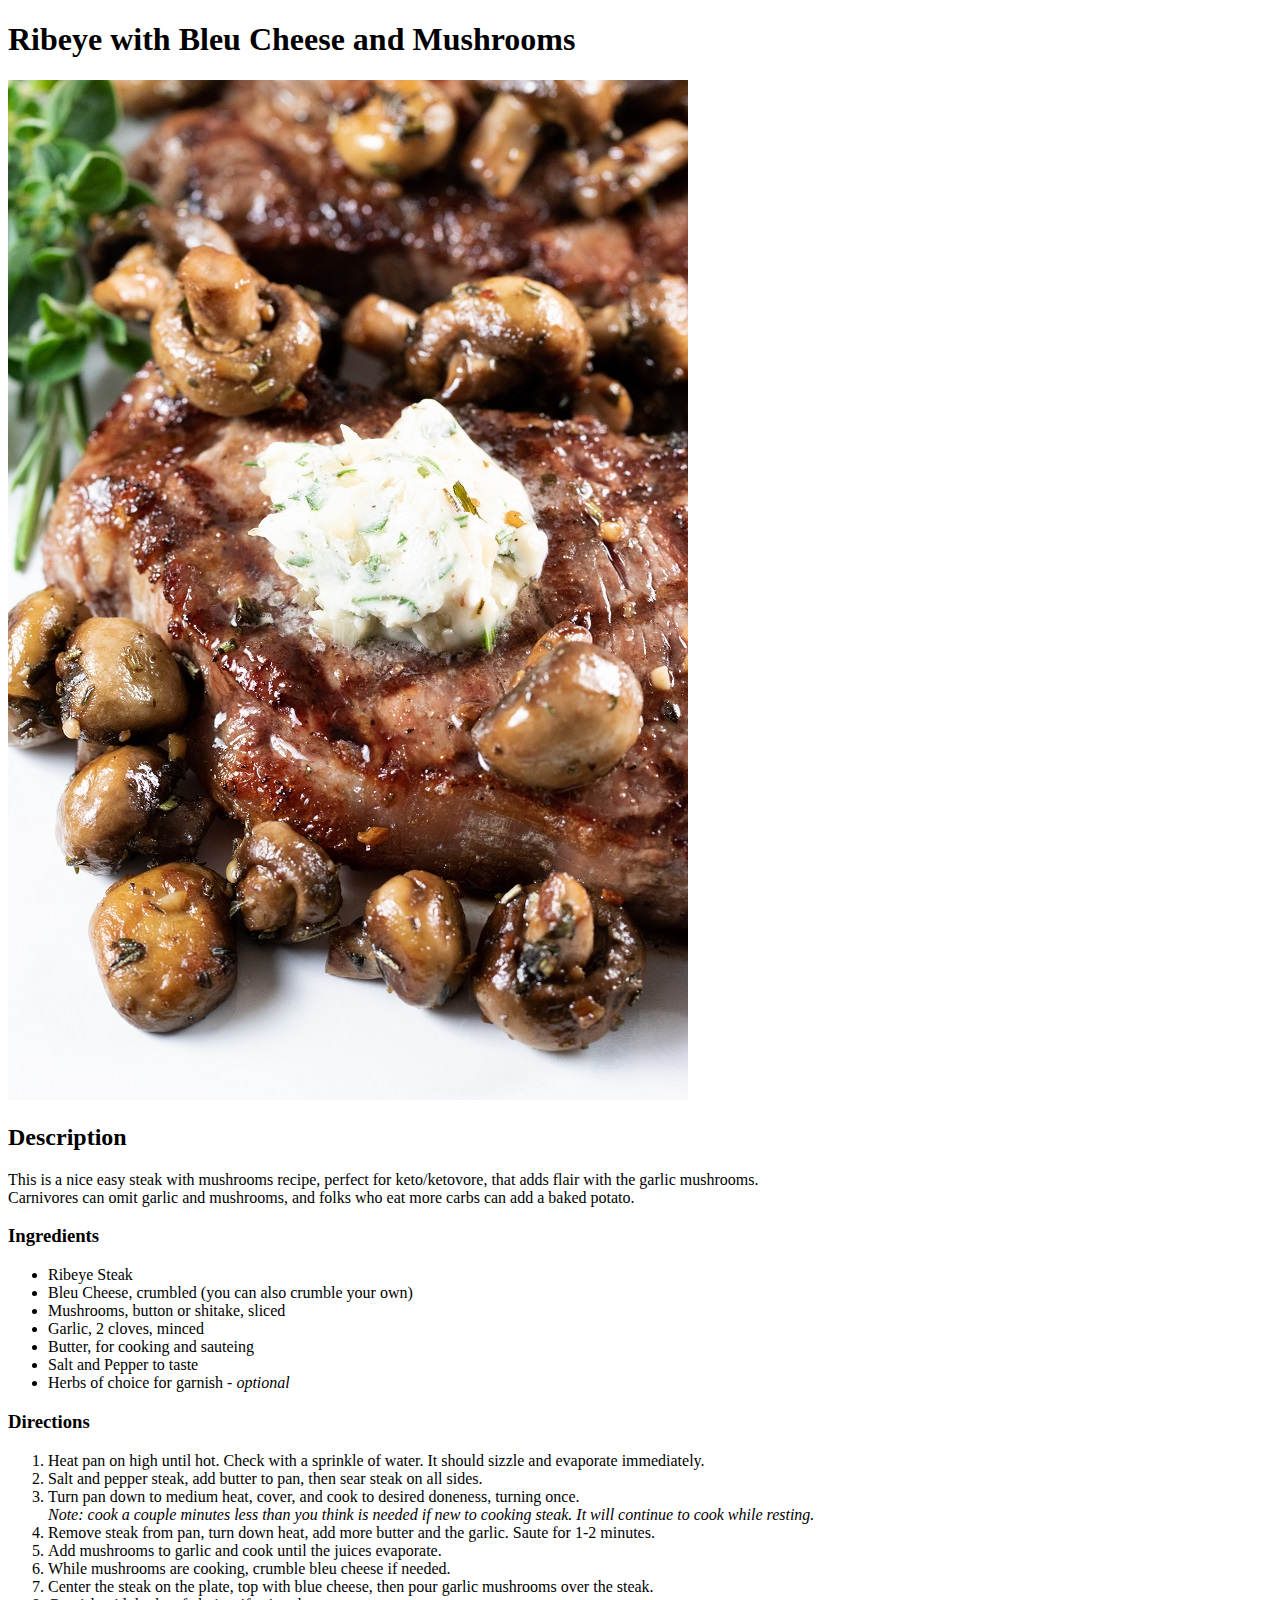
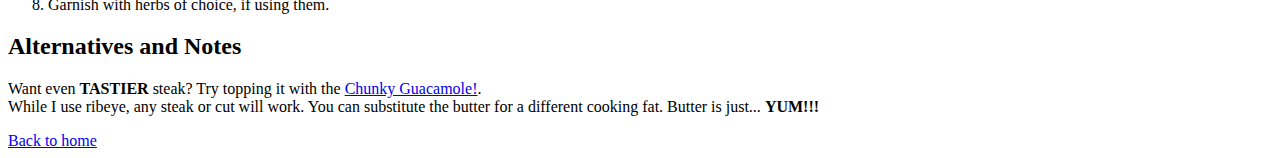
==== recipes/bcmushsteak.html @ fd0c604a "Create recipe picture classes" ====
<!DOCTYPE html>
<html lang="en">
<head>
    <meta charset="UTF-8">
    <title>Ribeye with Bleu Cheese and Mushrooms</title>
</head>
<body>

<h1>Ribeye with Bleu Cheese and Mushrooms</h1>
<img class="recipe-picture steak" src="../img/bcmushsteak.jpg" alt="Steak topped with Bleu Cheese on plate. Small onions cascade off steak onto plate.">

<h2 class="desc">Description</h2>
This is a nice easy steak with mushrooms recipe, perfect for keto/ketovore, that adds flair with the garlic mushrooms.<br> Carnivores can omit garlic and mushrooms, and folks who eat more carbs can add a baked potato.<br>


<h3 class="fonts ingred">Ingredients</h3>
<ul class="ingred items">
    <li>Ribeye Steak</li>
    <li>Bleu Cheese, crumbled (you can also crumble your own)</li>
    <li>Mushrooms, button or shitake, sliced</li>
    <li>Garlic, 2 cloves, minced</li>
    <li>Butter, for cooking and sauteing</li>
    <li>Salt and Pepper to taste</li>
    <li>Herbs of choice for garnish - <em>optional</em></li>
</ul>

<h3 class="fonts instruct">Directions</h3>
<ol class="items ordered">
    <li>Heat pan on high until hot. Check with a sprinkle of water. It should sizzle and evaporate immediately.</li>
    <li>Salt and pepper steak, add butter to pan, then sear steak on all sides.</li>
    <li>Turn pan down to medium heat, cover, and cook to desired doneness, turning once.</li>
    <em>Note: cook a couple minutes less than you think is needed if new to cooking steak.  It will continue to cook while resting.</em>
    <li>Remove steak from pan, turn down heat, add more butter and the garlic. Saute for 1-2 minutes. </li>
    <li>Add mushrooms to garlic and cook until the juices evaporate.</li>
    <li>While mushrooms are cooking, crumble bleu cheese if needed.</li>
    <li>Center the steak on the plate, top with blue cheese, then pour garlic mushrooms over the steak.</li>
    <li>Garnish with herbs of choice, if using them.</li>
</ol>

<h2>Alternatives and Notes</h2>
<p>Want even <strong>TASTIER</strong> steak?  Try topping it with the <a href="chunkyguacamole.html">Chunky Guacamole!</a>.
<br>While I use ribeye, any steak or cut will work. You can substitute the butter for a different cooking fat.  Butter is just... <strong>YUM!!!</strong></p>

<a href="../index.html">Back to home</a>
 
</body>
</html>
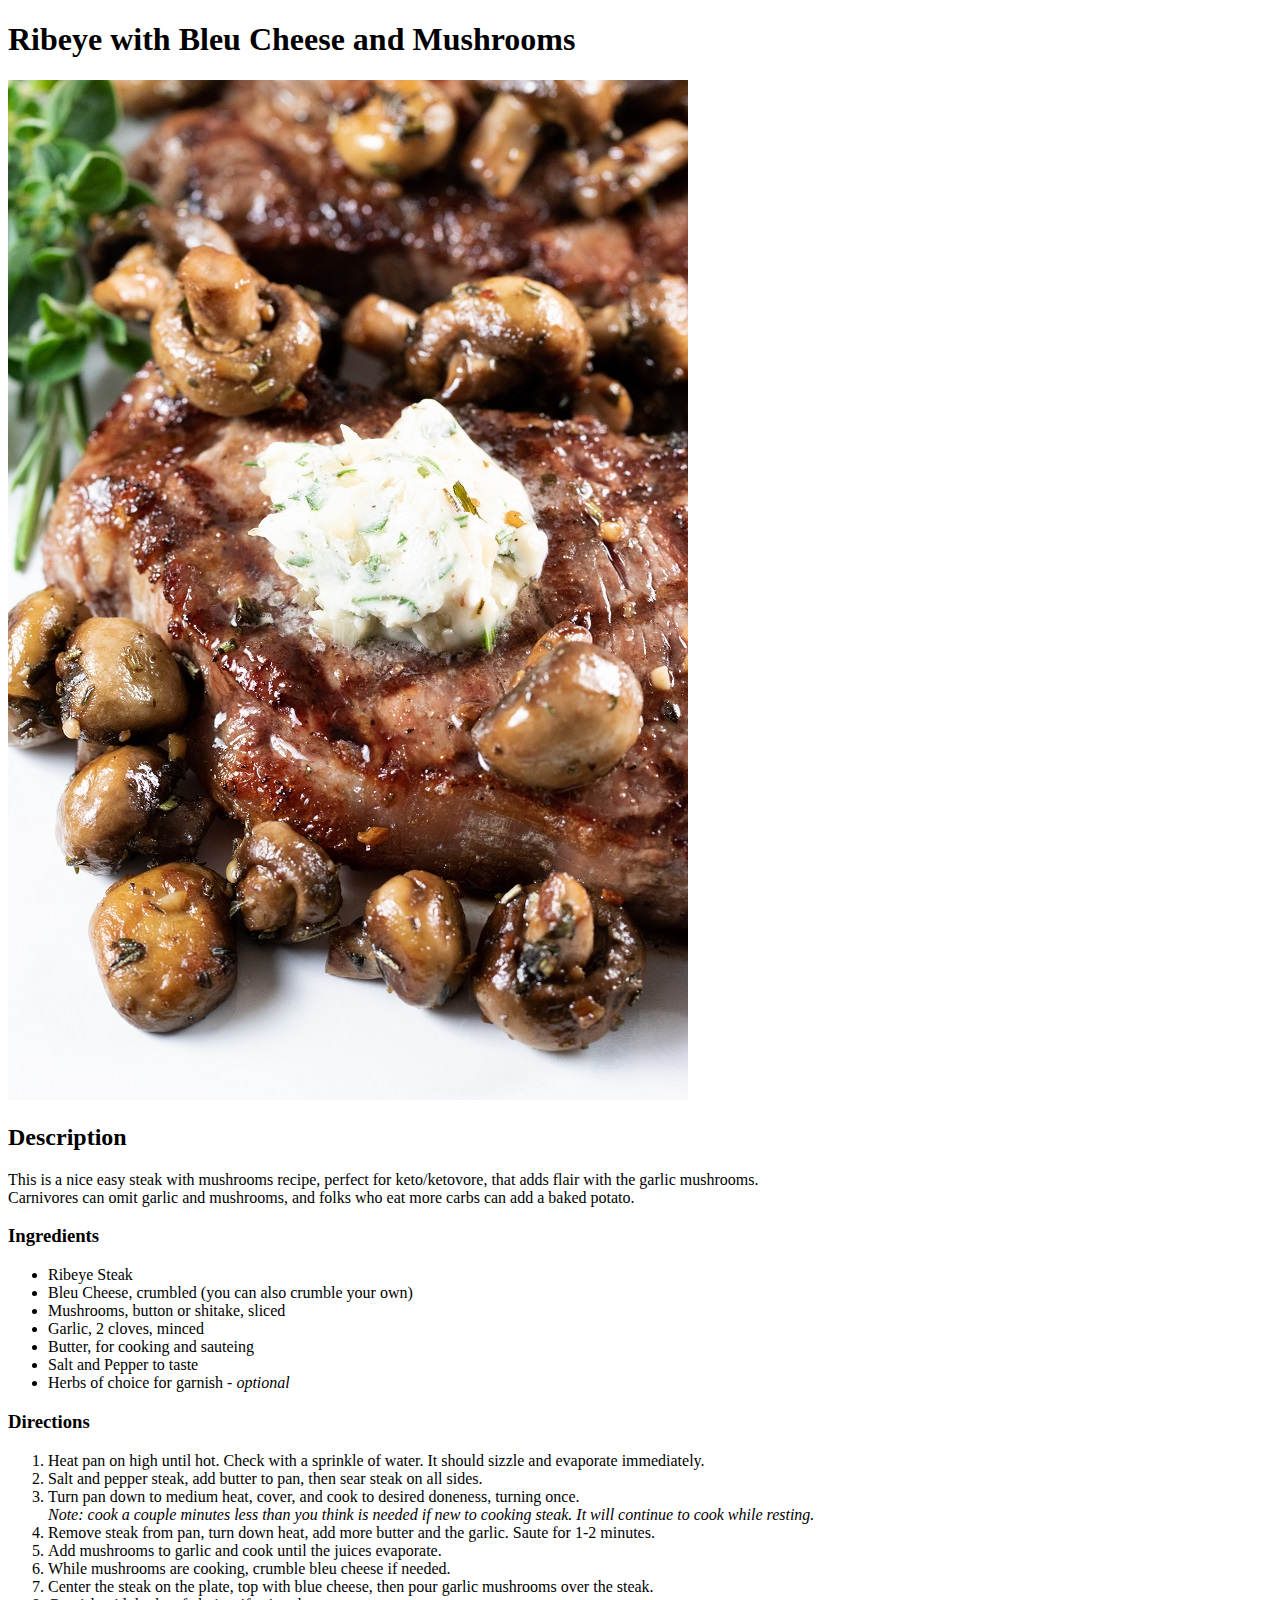
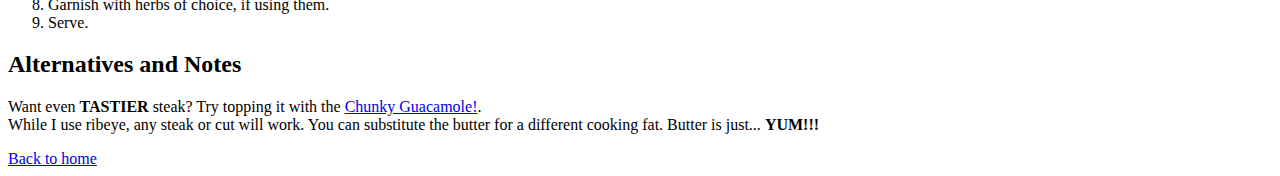
==== commit 0999446c: "Complete bulk class additions, assign linked IDs" ====
--- a/recipes/bcmushsteak.html
+++ b/recipes/bcmushsteak.html
@@ -10,8 +10,8 @@
 <img class="recipe-picture steak" src="../img/bcmushsteak.jpg" alt="Steak topped with Bleu Cheese on plate. Small onions cascade off steak onto plate.">
 
 <h2 class="desc">Description</h2>
-This is a nice easy steak with mushrooms recipe, perfect for keto/ketovore, that adds flair with the garlic mushrooms.<br> Carnivores can omit garlic and mushrooms, and folks who eat more carbs can add a baked potato.<br>
-
+<p>This is a nice easy steak with mushrooms recipe, perfect for keto/ketovore, that adds flair with the garlic mushrooms.<br> Carnivores can omit garlic and mushrooms, and folks who eat more carbs can add a baked potato.
+</p>
 
 <h3 class="fonts ingred">Ingredients</h3>
 <ul class="ingred items">
@@ -21,7 +21,7 @@
     <li>Garlic, 2 cloves, minced</li>
     <li>Butter, for cooking and sauteing</li>
     <li>Salt and Pepper to taste</li>
-    <li>Herbs of choice for garnish - <em>optional</em></li>
+    <li class="optional">Herbs of choice for garnish - <em>optional</em></li>
 </ul>
 
 <h3 class="fonts instruct">Directions</h3>
@@ -35,13 +35,14 @@
     <li>While mushrooms are cooking, crumble bleu cheese if needed.</li>
     <li>Center the steak on the plate, top with blue cheese, then pour garlic mushrooms over the steak.</li>
     <li>Garnish with herbs of choice, if using them.</li>
+    <li class="serve">Serve.</li>
 </ol>
 
-<h2>Alternatives and Notes</h2>
-<p>Want even <strong>TASTIER</strong> steak?  Try topping it with the <a href="chunkyguacamole.html">Chunky Guacamole!</a>.
+<h2 id="alternatives">Alternatives and Notes</h2>
+<p>Want even <strong>TASTIER</strong> steak?  Try topping it with the <a href="chunkyguacamole.html" class="fonts" id="guac-recipe">Chunky Guacamole!</a>.
 <br>While I use ribeye, any steak or cut will work. You can substitute the butter for a different cooking fat.  Butter is just... <strong>YUM!!!</strong></p>
 
-<a href="../index.html">Back to home</a>
+<a href="../index.html" class="fonts go-home">Back to home</a>
  
 </body>
 </html>
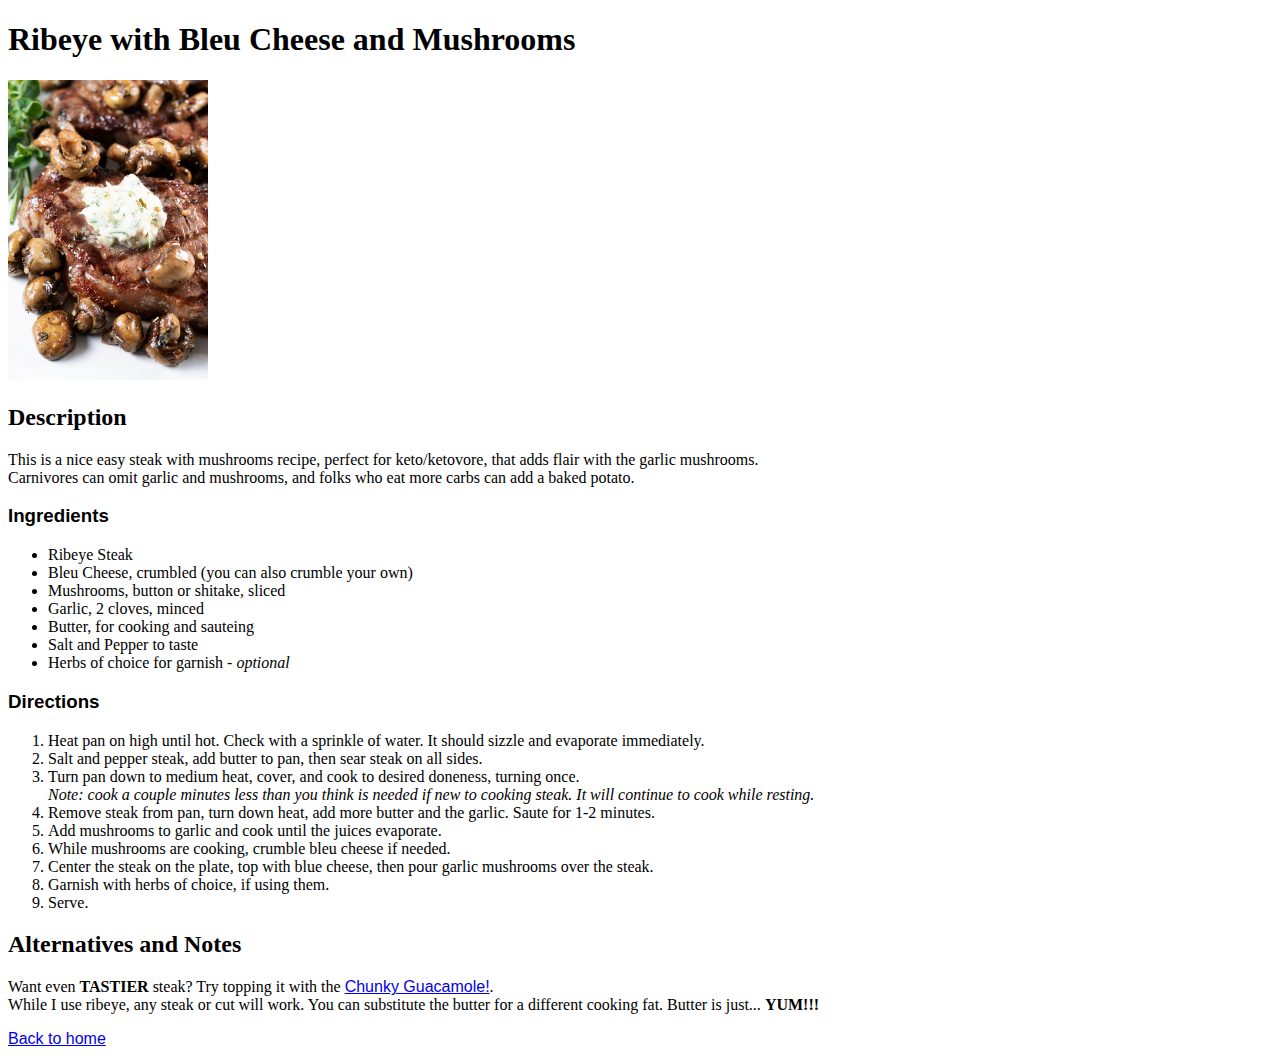
==== commit 1bafb602: "Link style.css to pages" ====
--- a/recipes/bcmushsteak.html
+++ b/recipes/bcmushsteak.html
@@ -2,6 +2,7 @@
 <html lang="en">
 <head>
     <meta charset="UTF-8">
+    <link rel="stylesheet" href="../style.css">
     <title>Ribeye with Bleu Cheese and Mushrooms</title>
 </head>
 <body>
--- a/style.css
+++ b/style.css
@@ -0,0 +1,28 @@
+/* odin-recipes css additions */
+
+/* planned ideas: adjust images to be same size and smaller on page to reduce the need to scroll.
+heading description class - desc
+ingredients and instructions multiple classes
+classes: fonts, ingred, instruct on h3
+ul class ingred items (recipe pages)
+ol class items ordered (recipe pages)
+
+class recipe-list (index)
+add div to index 
+
+class recipe-picture (all pages)
+class oat, guacamole, steak (for each recipe)
+class optional
+class serve
+ID Alternatives
+class go-home links to index
+ID guac-recipe, steak-recipe
+*/
+
+.fonts {
+    font-family: Verdana, Geneva, Tahoma, sans-serif;
+}
+
+.recipe-picture {
+    width: 200px; 
+    height: auto;}
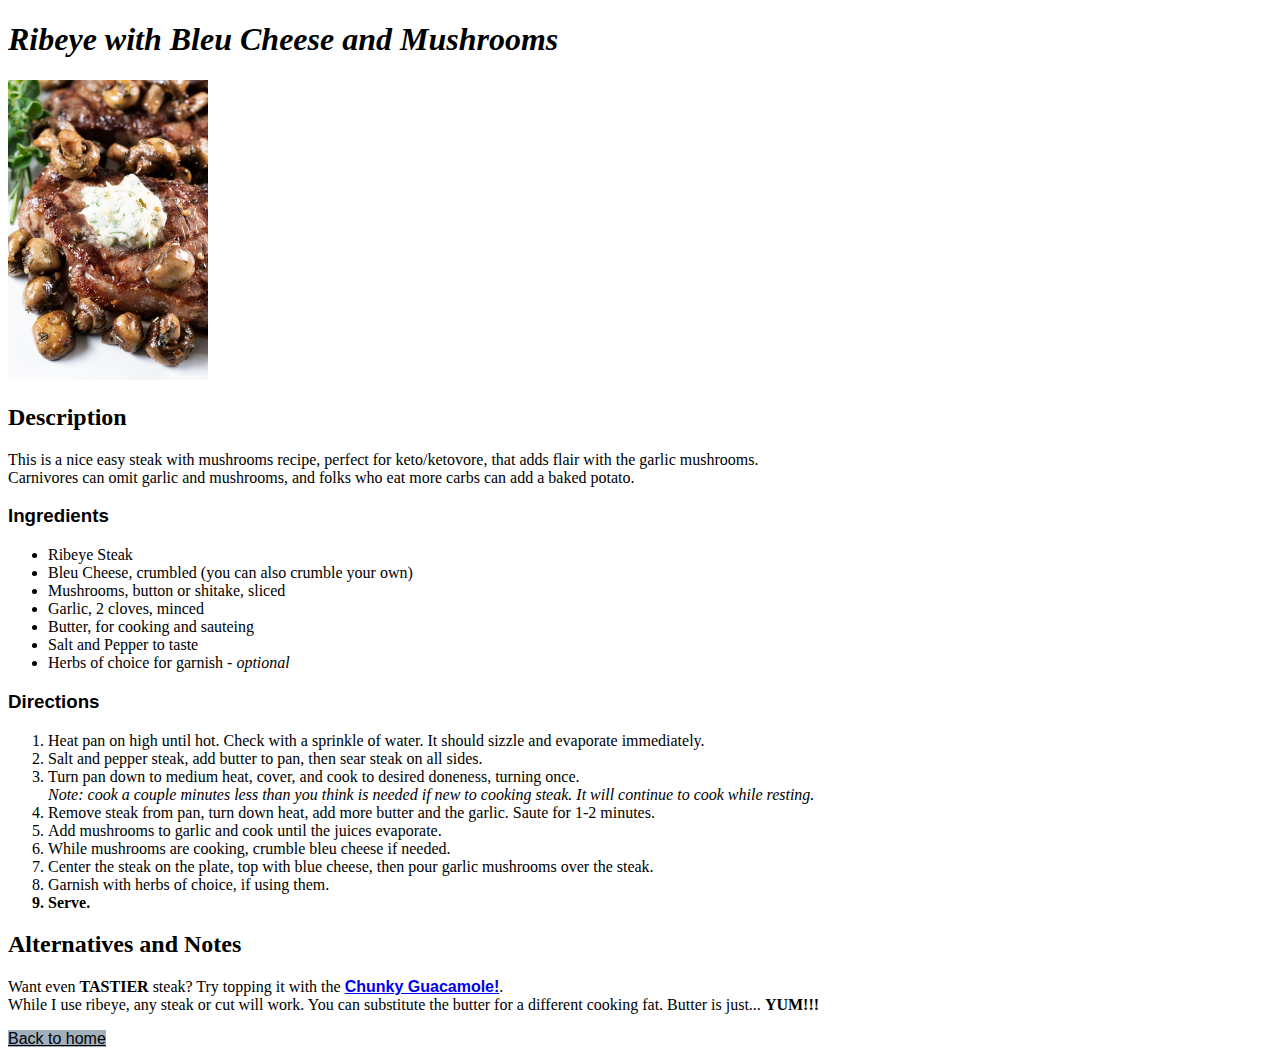
==== commit 8e20f855: "Condense classes, begin styling" ====
--- a/recipes/bcmushsteak.html
+++ b/recipes/bcmushsteak.html
@@ -7,7 +7,7 @@
 </head>
 <body>
 
-<h1>Ribeye with Bleu Cheese and Mushrooms</h1>
+<h1 class="recipe-title">Ribeye with Bleu Cheese and Mushrooms</h1>
 <img class="recipe-picture steak" src="../img/bcmushsteak.jpg" alt="Steak topped with Bleu Cheese on plate. Small onions cascade off steak onto plate.">
 
 <h2 class="desc">Description</h2>
--- a/style.css
+++ b/style.css
@@ -11,12 +11,13 @@
 add div to index 
 
 class recipe-picture (all pages)
-class oat, guacamole, steak (for each recipe)
+class recipe-title (all pages)
 class optional
 class serve
 ID Alternatives
-class go-home links to index
+class go-home (links to index)
 ID guac-recipe, steak-recipe
+
 */
 
 .fonts {
@@ -26,3 +27,17 @@
 .recipe-picture {
     width: 200px; 
     height: auto;}
+
+.serve,
+#guac-recipe,
+#steak-recipe
+ {font-weight: bold;}
+
+.go-home {
+    color:black; 
+    background-color: rgb(162, 176, 190);
+}
+
+.recipe-title {
+    font-style: oblique ;
+}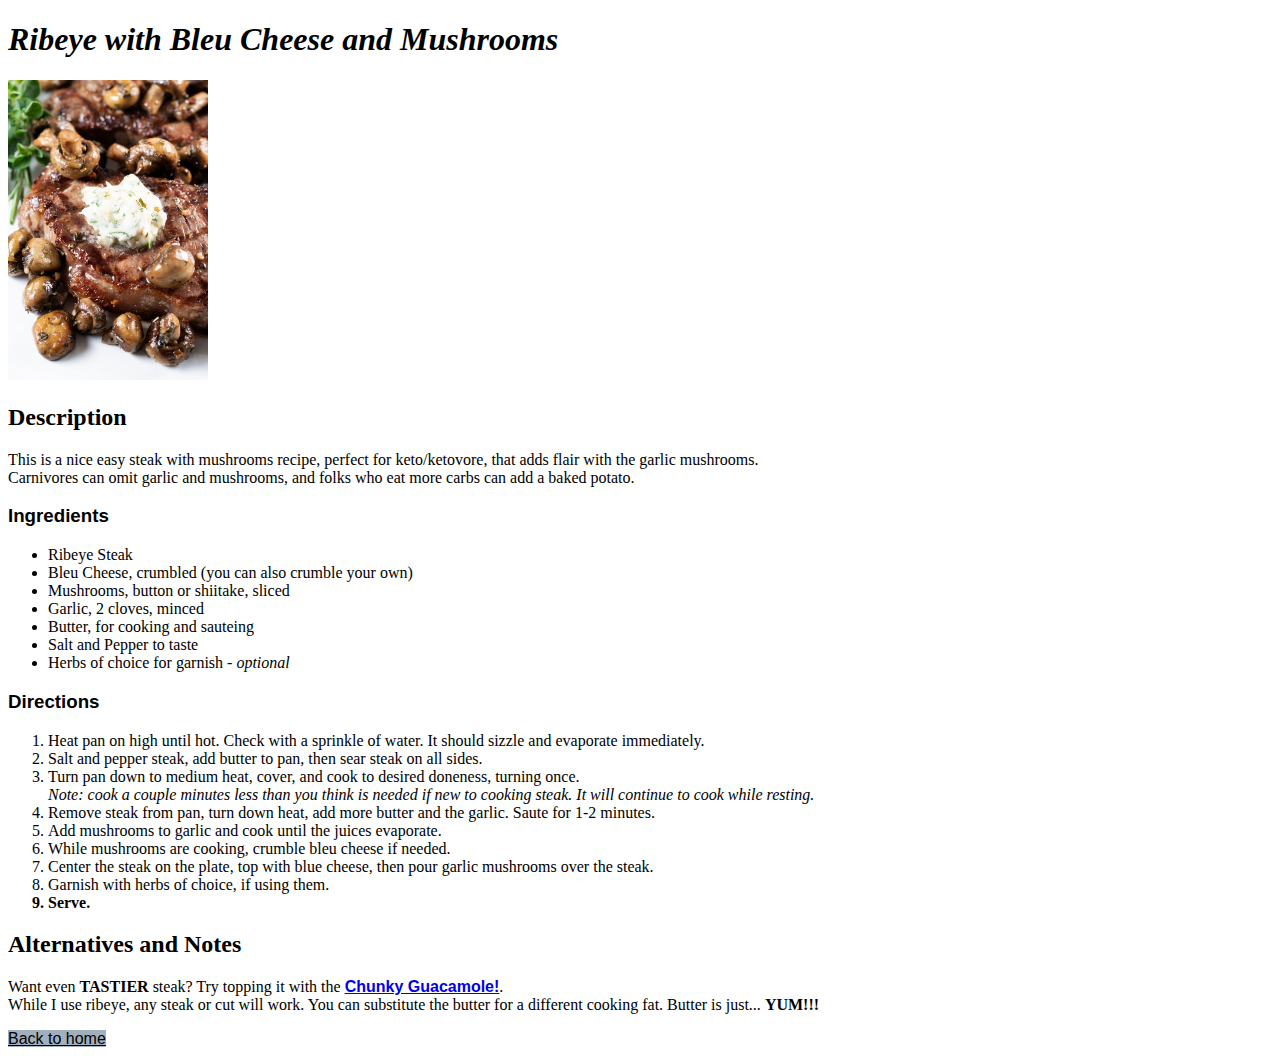
==== commit a2e50652: "Workspace Dicionary" ====
--- a/recipes/bcmushsteak.html
+++ b/recipes/bcmushsteak.html
@@ -18,7 +18,7 @@
 <ul class="ingred items">
     <li>Ribeye Steak</li>
     <li>Bleu Cheese, crumbled (you can also crumble your own)</li>
-    <li>Mushrooms, button or shitake, sliced</li>
+    <li>Mushrooms, button or shiitake, sliced</li>
     <li>Garlic, 2 cloves, minced</li>
     <li>Butter, for cooking and sauteing</li>
     <li>Salt and Pepper to taste</li>
--- a/style.css
+++ b/style.css
@@ -3,7 +3,7 @@
 /* planned ideas: adjust images to be same size and smaller on page to reduce the need to scroll.
 heading description class - desc
 ingredients and instructions multiple classes
-classes: fonts, ingred, instruct on h3
+classes: ingred, instruct on h3
 ul class ingred items (recipe pages)
 ol class items ordered (recipe pages)
 
@@ -15,8 +15,6 @@
 class optional
 class serve
 ID Alternatives
-class go-home (links to index)
-ID guac-recipe, steak-recipe
 
 */
 
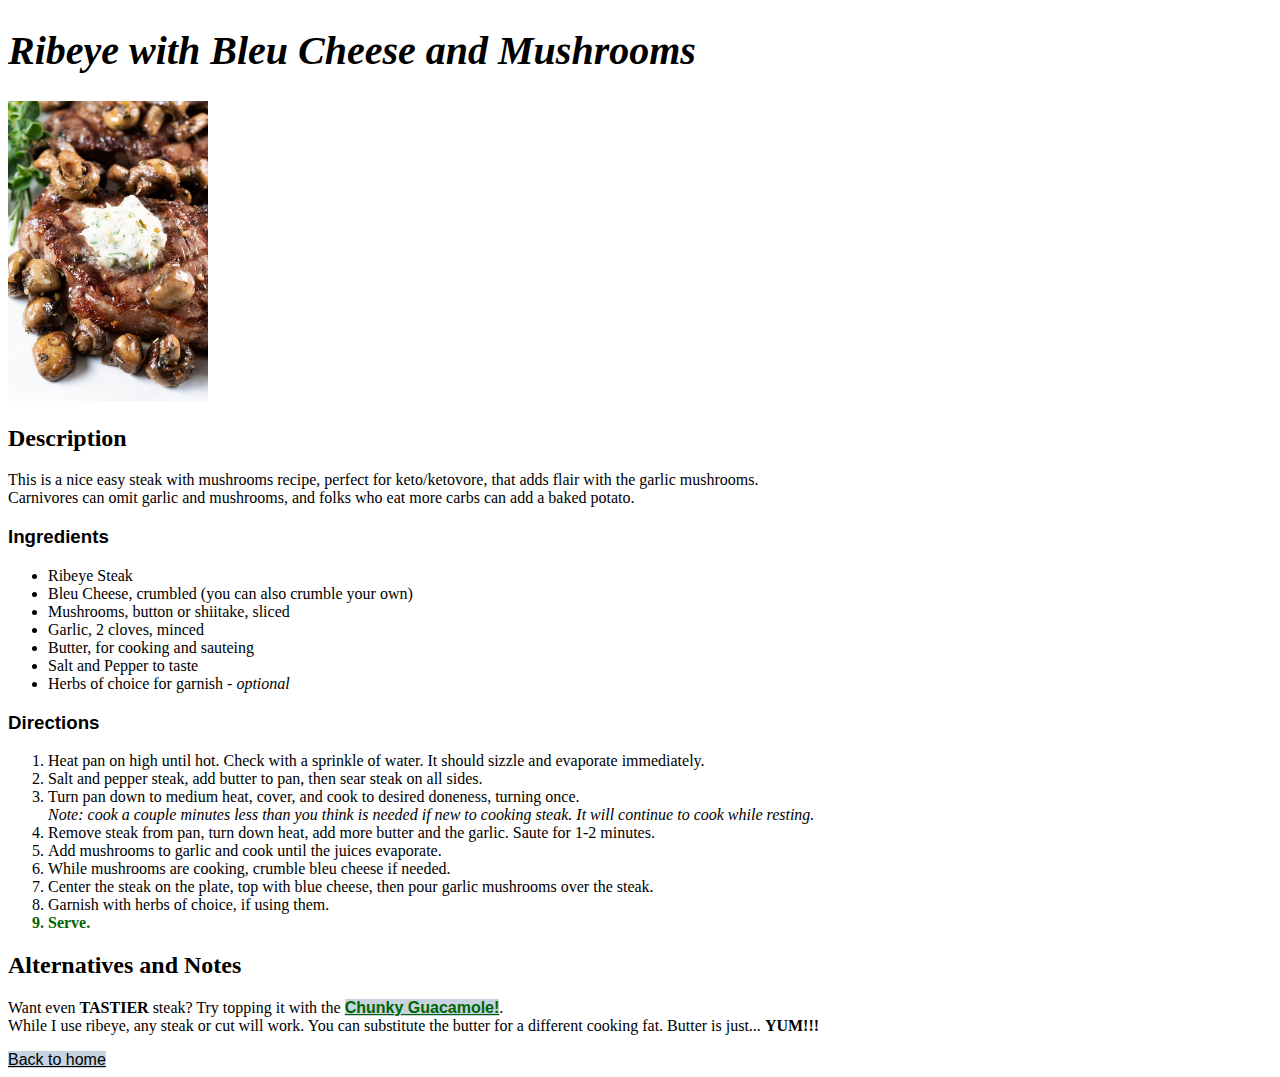
==== commit 00a05b8e: "Style classes; fix cascade for interlinks" ====
--- a/recipes/bcmushsteak.html
+++ b/recipes/bcmushsteak.html
@@ -8,7 +8,7 @@
 <body>
 
 <h1 class="recipe-title">Ribeye with Bleu Cheese and Mushrooms</h1>
-<img class="recipe-picture steak" src="../img/bcmushsteak.jpg" alt="Steak topped with Bleu Cheese on plate. Small onions cascade off steak onto plate.">
+<img class="recipe-picture" src="../img/bcmushsteak.jpg" alt="Steak topped with Bleu Cheese on plate. Small onions cascade off steak onto plate.">
 
 <h2 class="desc">Description</h2>
 <p>This is a nice easy steak with mushrooms recipe, perfect for keto/ketovore, that adds flair with the garlic mushrooms.<br> Carnivores can omit garlic and mushrooms, and folks who eat more carbs can add a baked potato.
--- a/style.css
+++ b/style.css
@@ -13,7 +13,6 @@
 class recipe-picture (all pages)
 class recipe-title (all pages)
 class optional
-class serve
 ID Alternatives
 
 */
@@ -26,16 +25,20 @@
     width: 200px; 
     height: auto;}
 
+.go-home,
+#guac-recipe,
+#steak-recipe {
+    color:black; 
+    background-color: rgb(199, 212, 224);
+}
 .serve,
 #guac-recipe,
 #steak-recipe
- {font-weight: bold;}
+ {font-weight: bold;
+    color: darkgreen;}
 
-.go-home {
-    color:black; 
-    background-color: rgb(162, 176, 190);
-}
 
 .recipe-title {
     font-style: oblique ;
+    font-size: 40px;
 }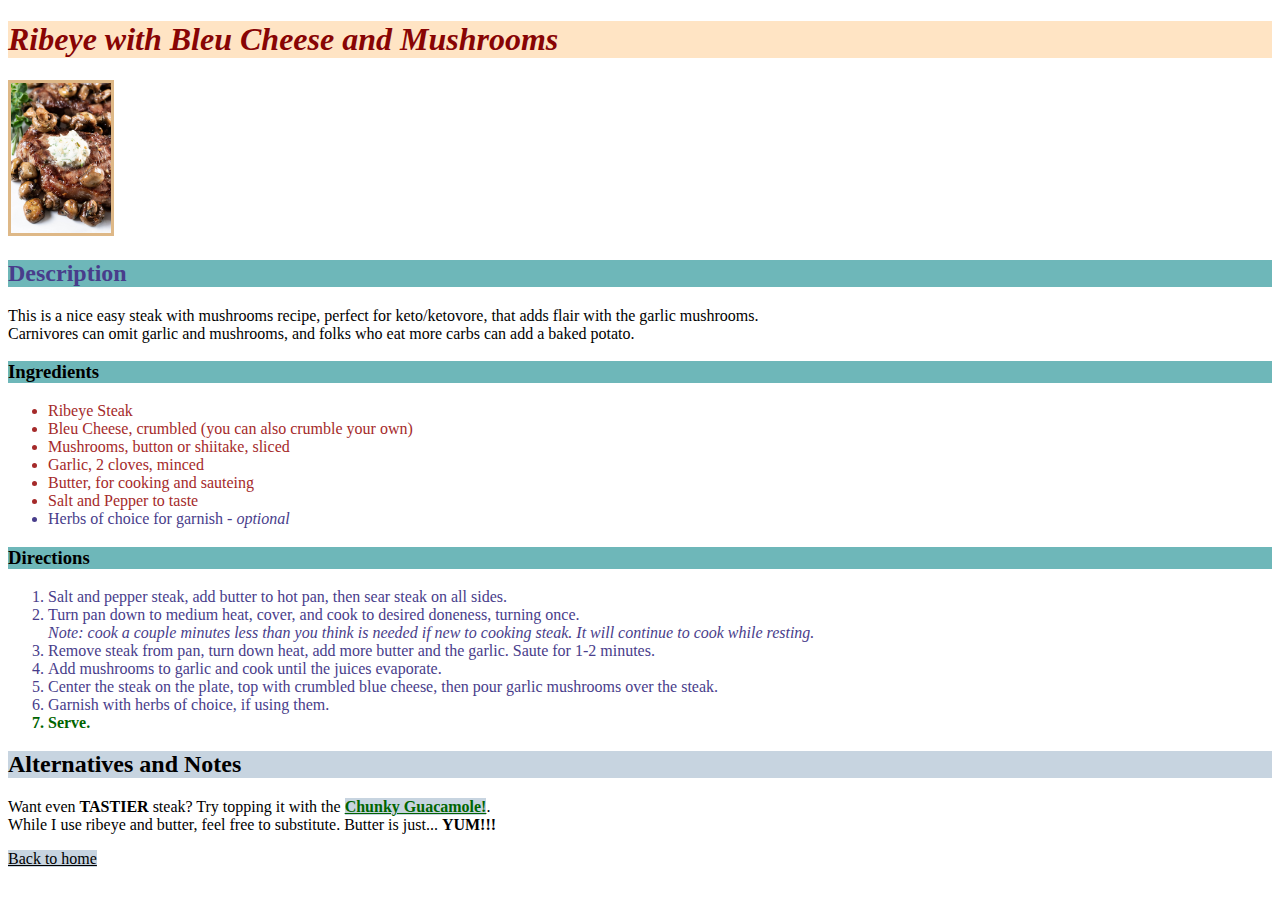
==== commit 70c9fb60: "Completed project" ====
--- a/recipes/bcmushsteak.html
+++ b/recipes/bcmushsteak.html
@@ -27,21 +27,19 @@
 
 <h3 class="fonts instruct">Directions</h3>
 <ol class="items ordered">
-    <li>Heat pan on high until hot. Check with a sprinkle of water. It should sizzle and evaporate immediately.</li>
-    <li>Salt and pepper steak, add butter to pan, then sear steak on all sides.</li>
+    <li>Salt and pepper steak, add butter to hot pan, then sear steak on all sides.</li>
     <li>Turn pan down to medium heat, cover, and cook to desired doneness, turning once.</li>
     <em>Note: cook a couple minutes less than you think is needed if new to cooking steak.  It will continue to cook while resting.</em>
     <li>Remove steak from pan, turn down heat, add more butter and the garlic. Saute for 1-2 minutes. </li>
     <li>Add mushrooms to garlic and cook until the juices evaporate.</li>
-    <li>While mushrooms are cooking, crumble bleu cheese if needed.</li>
-    <li>Center the steak on the plate, top with blue cheese, then pour garlic mushrooms over the steak.</li>
+    <li>Center the steak on the plate, top with crumbled blue cheese, then pour garlic mushrooms over the steak.</li>
     <li>Garnish with herbs of choice, if using them.</li>
     <li class="serve">Serve.</li>
 </ol>
 
 <h2 id="alternatives">Alternatives and Notes</h2>
 <p>Want even <strong>TASTIER</strong> steak?  Try topping it with the <a href="chunkyguacamole.html" class="fonts" id="guac-recipe">Chunky Guacamole!</a>.
-<br>While I use ribeye, any steak or cut will work. You can substitute the butter for a different cooking fat.  Butter is just... <strong>YUM!!!</strong></p>
+<br>While I use ribeye and butter, feel free to substitute.  Butter is just... <strong>YUM!!!</strong></p>
 
 <a href="../index.html" class="fonts go-home">Back to home</a>
  
--- a/style.css
+++ b/style.css
@@ -1,33 +1,39 @@
 /* odin-recipes css additions */
 
 /* planned ideas: adjust images to be same size and smaller on page to reduce the need to scroll.
-heading description class - desc
-ingredients and instructions multiple classes
-classes: ingred, instruct on h3
-ul class ingred items (recipe pages)
-ol class items ordered (recipe pages)
 
-class recipe-list (index)
-add div to index 
-
-class recipe-picture (all pages)
-class recipe-title (all pages)
-class optional
-ID Alternatives
 
 */
 
-.fonts {
-    font-family: Verdana, Geneva, Tahoma, sans-serif;
+
+.fonts.recipe-list
+{
+background-color: azure;}
+
+
+.desc,
+.items,
+.optional,
+#alternatives
+{
+    color: darkslateblue;
+}
+
+.ingred.items {
+    font-size: 16px;
+    color: brown;
 }
 
 .recipe-picture {
-    width: 200px; 
-    height: auto;}
+    width: 100px; 
+    height: auto;
+    border-style: solid;
+    border-color: burlywood;}
 
-.go-home,
+.fonts.go-home,
 #guac-recipe,
-#steak-recipe {
+#steak-recipe,
+#alternatives {
     color:black; 
     background-color: rgb(199, 212, 224);
 }
@@ -38,7 +44,24 @@
     color: darkgreen;}
 
 
-.recipe-title {
-    font-style: oblique ;
-    font-size: 40px;
-}+.recipe-list {
+   font-family: Arial, Helvetica, sans-serif;
+   font-size: 20px;
+}
+
+.recipe-title,
+#Odin {
+    font-style: oblique;
+    color: rgb(136, 4, 4);
+    font-weight: 700;
+    font-size: 32px;
+    background-color: bisque;
+}
+
+.desc,
+.fonts,
+.recipe-links {
+    background-color: rgb(110, 183, 185);
+}
+
+
